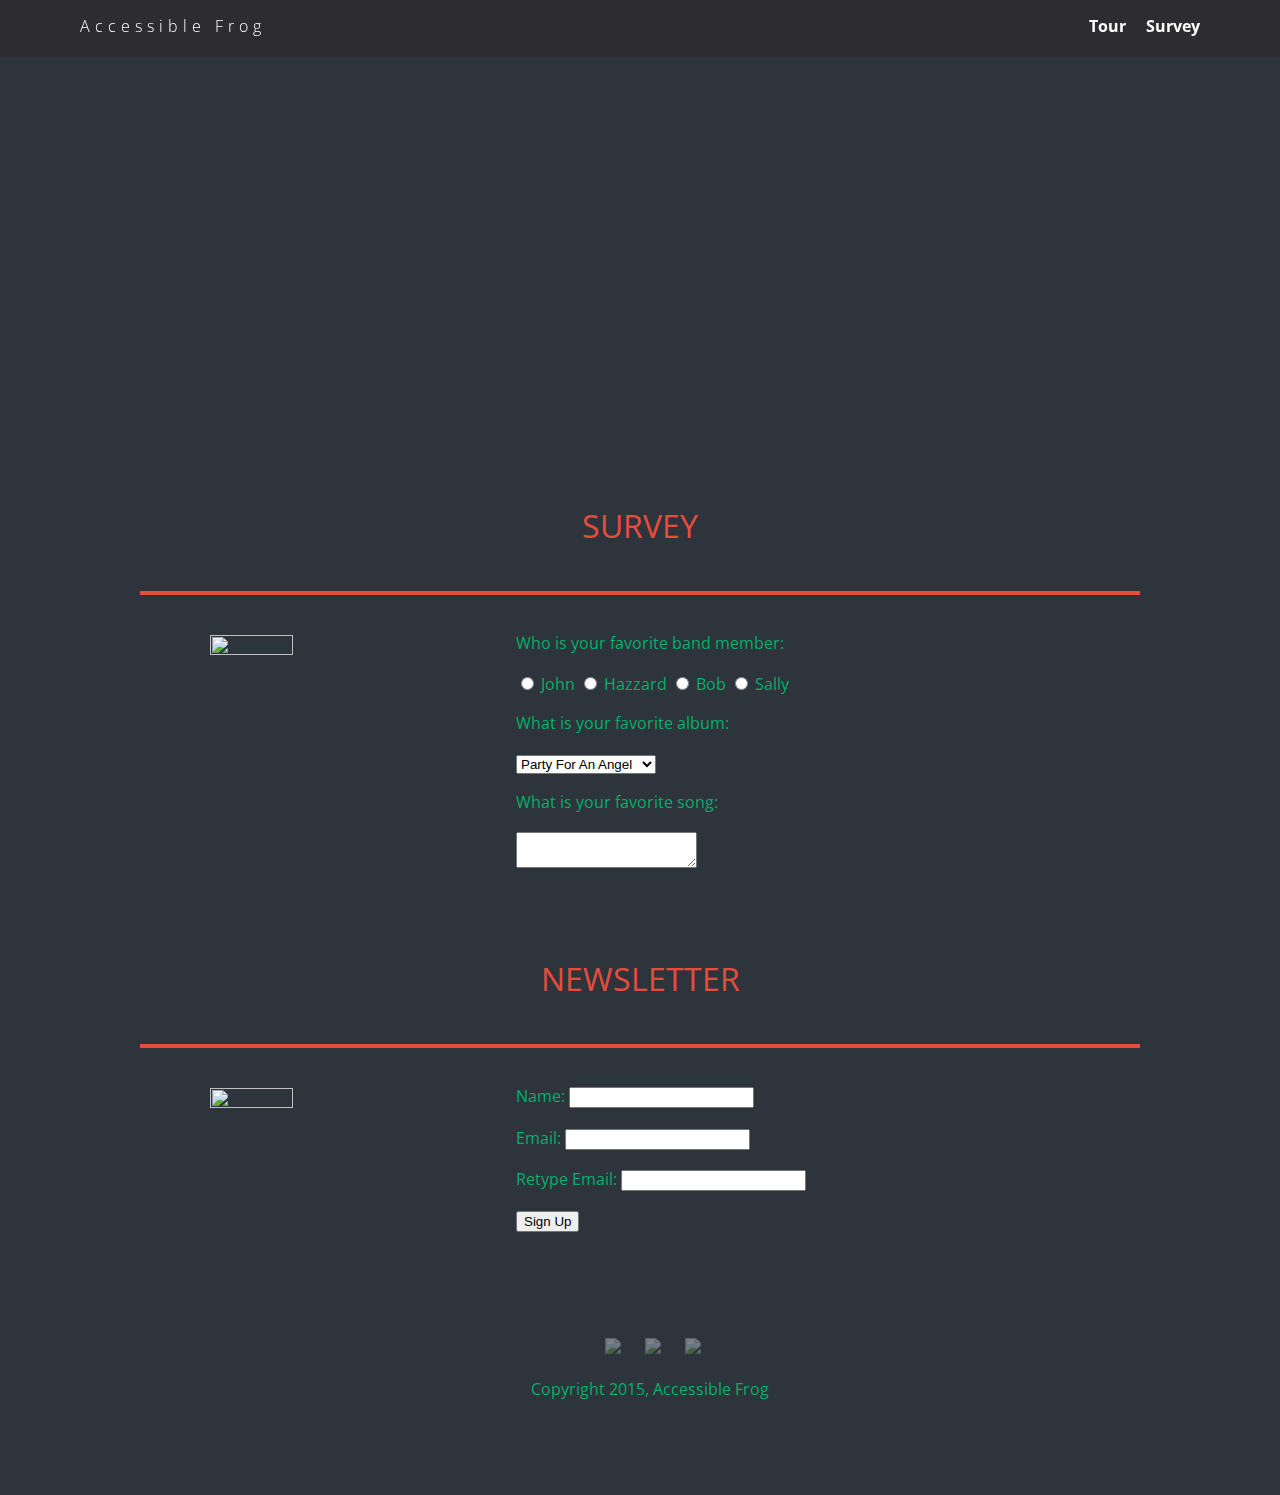
==== survey.html @ 453d73ee "set up safe color palette" ====
<!doctype html>
<html lang="en">
  <head>
    <meta charset="utf-8">
    <link href="css/styles.css" rel="stylesheet" type="text/css" />
    <link href="css/survey.css" rel="stylesheet" type="text/css" />
    <meta name="viewport" content="width=device-width, initial-scale=1, maximum-scale=1, user-scalable=0"/>
    <link href='https://fonts.googleapis.com/css?family=Open+Sans:400,300,600' rel='stylesheet' type='text/css'>
    <title>Accessible Frog</title>
  </head>

  <body>
    <div class="main-nav">
      <ul class="nav">
        <li class="name"><a href="index.html">Accessible Frog</a></li>
        <li><a href="tour.html">Tour</a></li>
        <li><a href="#">Survey</a></li>
      </ul>
    </div>

    <header>
    </header>

    <main>
      <p class= "heading">Survey</p>
      <div class="card">
        <div class="flex">
          <img class="photo" src= "img/concert01.jpg">
          <div class="container">
            <form class = "survey">
              <p>Who is your favorite band member:</p>
              <input type="radio" name="res" value="John"> John
              <input type="radio" name="res" value="Hazzard"> Hazzard
              <input type="radio" name="res" value="Bob"> Bob
              <input type="radio" name="res" value="Sally"> Sally

              <p>What is your favorite album:</p>
              <select id="albums" name="select">
                <option value="1">Party For An Angel</option>
                <option value="2">A Day Of Old</option>
                <option value="3">Finding My Shadow</option>
                <option value="4">Diamond Fireworks</option>
                <option value="5">Enjoy Your Desire</option>
                <option value="6">This Is For You</option>
                <option value="7">Music Of My Life</option>
                <option value="8">Song For Yesterday</option>
                <option value="9">Heroic Forever</option>
                <option value="10">Midnight Fires</option>
                <option value="11">Street Of The Rider</option>
              </select>

              <p>What is your favorite song:</p>
              <textarea></textarea>
            </form>
          </div>
        </div>
      </div>
      <p class= "heading">Newsletter</p>
      <div class="card">
        <div class="flex">
          <img class="photo" src= "img/the_band.jpg">
            <div class="container">
              <form class="newsletter">
                  <p>Name: <input type ="text" name="textfield"></p>
                  <p>Email: <input type ="email" name="textfield"></p>
                  <p>Retype Email: <input type ="email" name="textfield"></p>
                  <button type="submit">Sign Up</button>
              </form>
            </div>
        </div>
      </div>
    </main>

    <footer>
      <ul>
        <li><a href="#" class="social twitter"><img src= "img/twitter-32.png"></a></li>
        <li><a href="#" class="social youtube"><img src= "img/youtube-32.png"></a></li>
        <li><a href="#" class="social spotify"><img src= "img/spotify-32.png"></a></li>
      </ul>
      <p class="copyright">Copyright 2015, Accessible Frog</p>
    </footer>
  </body>
</html>
---- css/styles.css ----
/* Global Layout Set-up */
* {
  box-sizing: border-box;
}

body {
  margin: 0;
  padding: 0;
  text-align: center;
  font-family: 'Open Sans', sans-serif;
  color: #00b16a;
  background: #2e343b;
}

/* Link Styles */

a {
  text-decoration: none;
  color: #fefefe;
}

a:hover {
  color: #fefefe;
}

/* Section Styles */

.main-nav {
  width: 100%;
  background: rgba(45, 43, 48, 0.8);
  min-height: 30px;
  padding: 10px;
  position: fixed;
  text-align: center;
}

.nav {
  display: flex;
  justify-content: space-around;
  font-weight: 700;
  list-style-type: none;
  margin: 0 auto;
  padding: 0;
}

.nav .name {
  display: block;
  margin-right: auto;
  color: white;
  letter-spacing: 5px;
}

.nav li {
  padding: 5px 10px 10px 10px;
}

.nav a {
  transition: all .5s;
}

.nav a:hover {
  color: white
}

header {
  text-align: center;
  background: url('../img/concert02_with_text.jpg') no-repeat top center ;
  background-size: cover;
  overflow: hidden;
  padding-top: 60px;
  height: 350px;
}

.tag {
  color: black;
  padding: 10px;
  letter-spacing: 5px;
}

.name{
  font-weight: 300;
}

header .name{
  font-size: 3em;
}
.tagline {
  font-weight: 600;
  padding: 20px;
  text-transform: uppercase;
  color: #e74c3c
}

.card {
  margin: 30px;
  padding: 20px 40px 40px;
  text-align: left;
  border-top: 4px solid #e74c3c;
  clear: both;
}
.card:hover {
  border-color: #d4b300;
}


.photo{
  display: block;
  width: 200px;
  height: 0%;
  margin: 0 auto;
}

.information{
  width: 100%;
  text-align: center;
  /*display: inline-block;
  position: absolute;*/
}

.heading{
  font-size: 2em;
  text-transform: uppercase;
  color: #e74c3c;
  margin-top: 10px;
}

/* Footer styles */

footer {
  width: 100%;
  min-height: 30px;
  padding: 20px 0 40px 20px;
}

footer .copyright {
  top: -8px;
  font-size: .75em;
}

footer ul {
  list-style-type: none;
  margin: 0;
  padding: 0;
}

footer ul li {
  display: inline-block;
}

a.social {
  display: inline-block;
  margin-left: 5px;
  width: 30px;
  height: 30px;
  background-size: 30px 30px;
  opacity: .4;
  transition: all .5s;
}

a.twitter {
  background-image: url(../img/twitter-32.png);
}

a.youtube {
  background-image: url(../img/youtube-32.png);
}

a.spotify {
  background-image: url(../img/spotify-32.png);
}

a.social:hover {
  opacity: 1;
}
.clearfix {
  clear: both;
}

/* Styles for larger screens */
@media screen and (min-width: 840px) {

  .flex {
    display: -ms-flexbox;      /* TWEENER - IE 10 */
    display: flex;
    max-width: 1200px;
    -ms-flex-pack: distribute;
  }

  header {
    min-height: 470px;
  }

  .nav {
    max-width: 1200px;
    padding: 0 30px;
  }


  main {
    padding-top: 20px;
  }

  main p {
    line-height: 1.6em;
  }

  .card{
    margin: 40px auto;
    padding: 20px 40px 40px;
    width: 80%;
    max-width: 1000px;
  }

  .photo{
    width: 30%;
    margin: 20px 30px;
  }

  .information{
    text-align: left;
  }

  footer {
    font-size: 1.3em;
    max-width: 1200px;
    margin: 40px auto;
  }
}
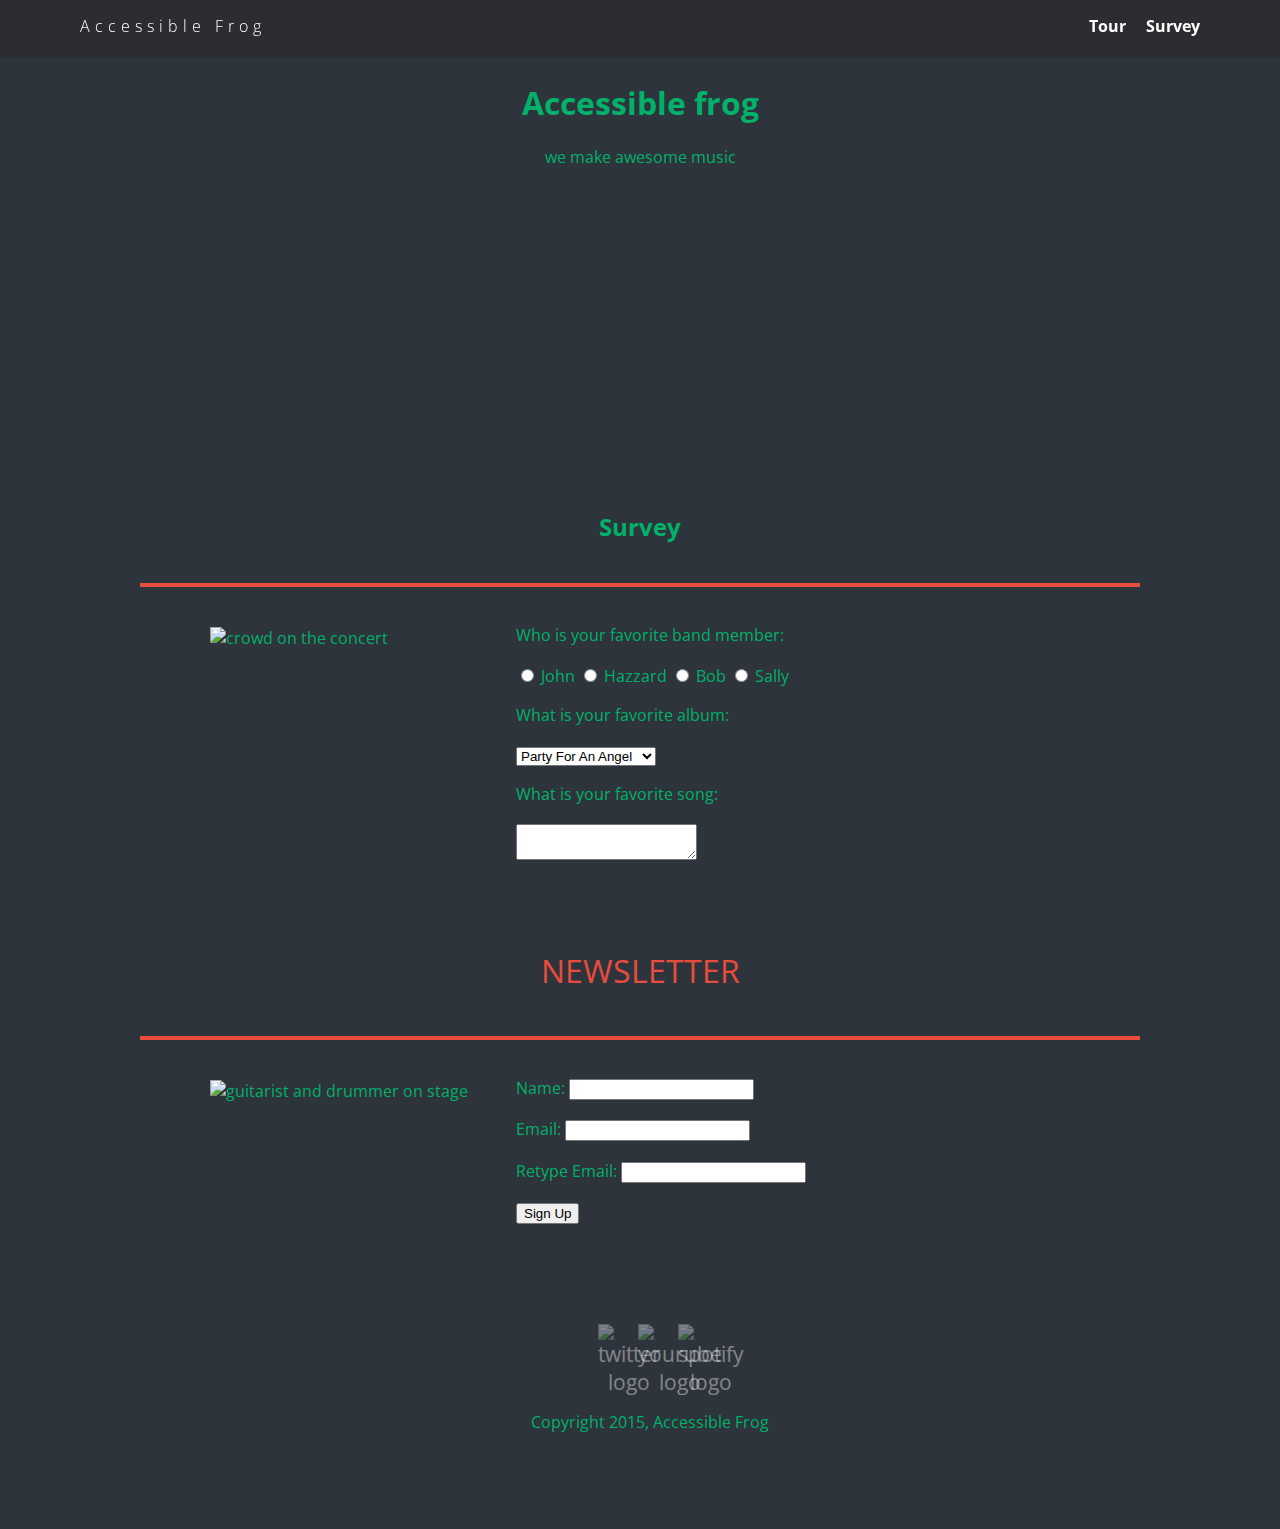
==== commit 9f031054: "Added alts to the images" ====
--- a/survey.html
+++ b/survey.html
@@ -10,22 +10,24 @@
   </head>
 
   <body>
-    <div class="main-nav">
+    <nav class="main-nav">
       <ul class="nav">
         <li class="name"><a href="index.html">Accessible Frog</a></li>
         <li><a href="tour.html">Tour</a></li>
         <li><a href="#">Survey</a></li>
       </ul>
-    </div>
+   </nav>
 
-    <header>
-    </header>
+   <header class="header">
+     <h1 class="header__name">Accessible frog</h1>
+     <p class="header__text">we make awesome music</p>
+   </header>
 
     <main>
-      <p class= "heading">Survey</p>
+      <h2 class= "card__heading">Survey</h2>
       <div class="card">
         <div class="flex">
-          <img class="photo" src= "img/concert01.jpg">
+          <img class="photo" src= "img/concert01.jpg" alt="crowd on the concert">
           <div class="container">
             <form class = "survey">
               <p>Who is your favorite band member:</p>
@@ -58,7 +60,7 @@
       <p class= "heading">Newsletter</p>
       <div class="card">
         <div class="flex">
-          <img class="photo" src= "img/the_band.jpg">
+          <img class="photo" src= "img/the_band.jpg" alt="guitarist and drummer on stage">
             <div class="container">
               <form class="newsletter">
                   <p>Name: <input type ="text" name="textfield"></p>
@@ -73,9 +75,9 @@
 
     <footer>
       <ul>
-        <li><a href="#" class="social twitter"><img src= "img/twitter-32.png"></a></li>
-        <li><a href="#" class="social youtube"><img src= "img/youtube-32.png"></a></li>
-        <li><a href="#" class="social spotify"><img src= "img/spotify-32.png"></a></li>
+        <li><a href="#" class="social twitter"><img src= "img/twitter-32.png" alt="twitter logo"></a></li>
+        <li><a href="#" class="social youtube"><img src= "img/youtube-32.png" alt="yourube logo"></a></li>
+        <li><a href="#" class="social spotify"><img src= "img/spotify-32.png" alt="spotify logo"></a></li>
       </ul>
       <p class="copyright">Copyright 2015, Accessible Frog</p>
     </footer>
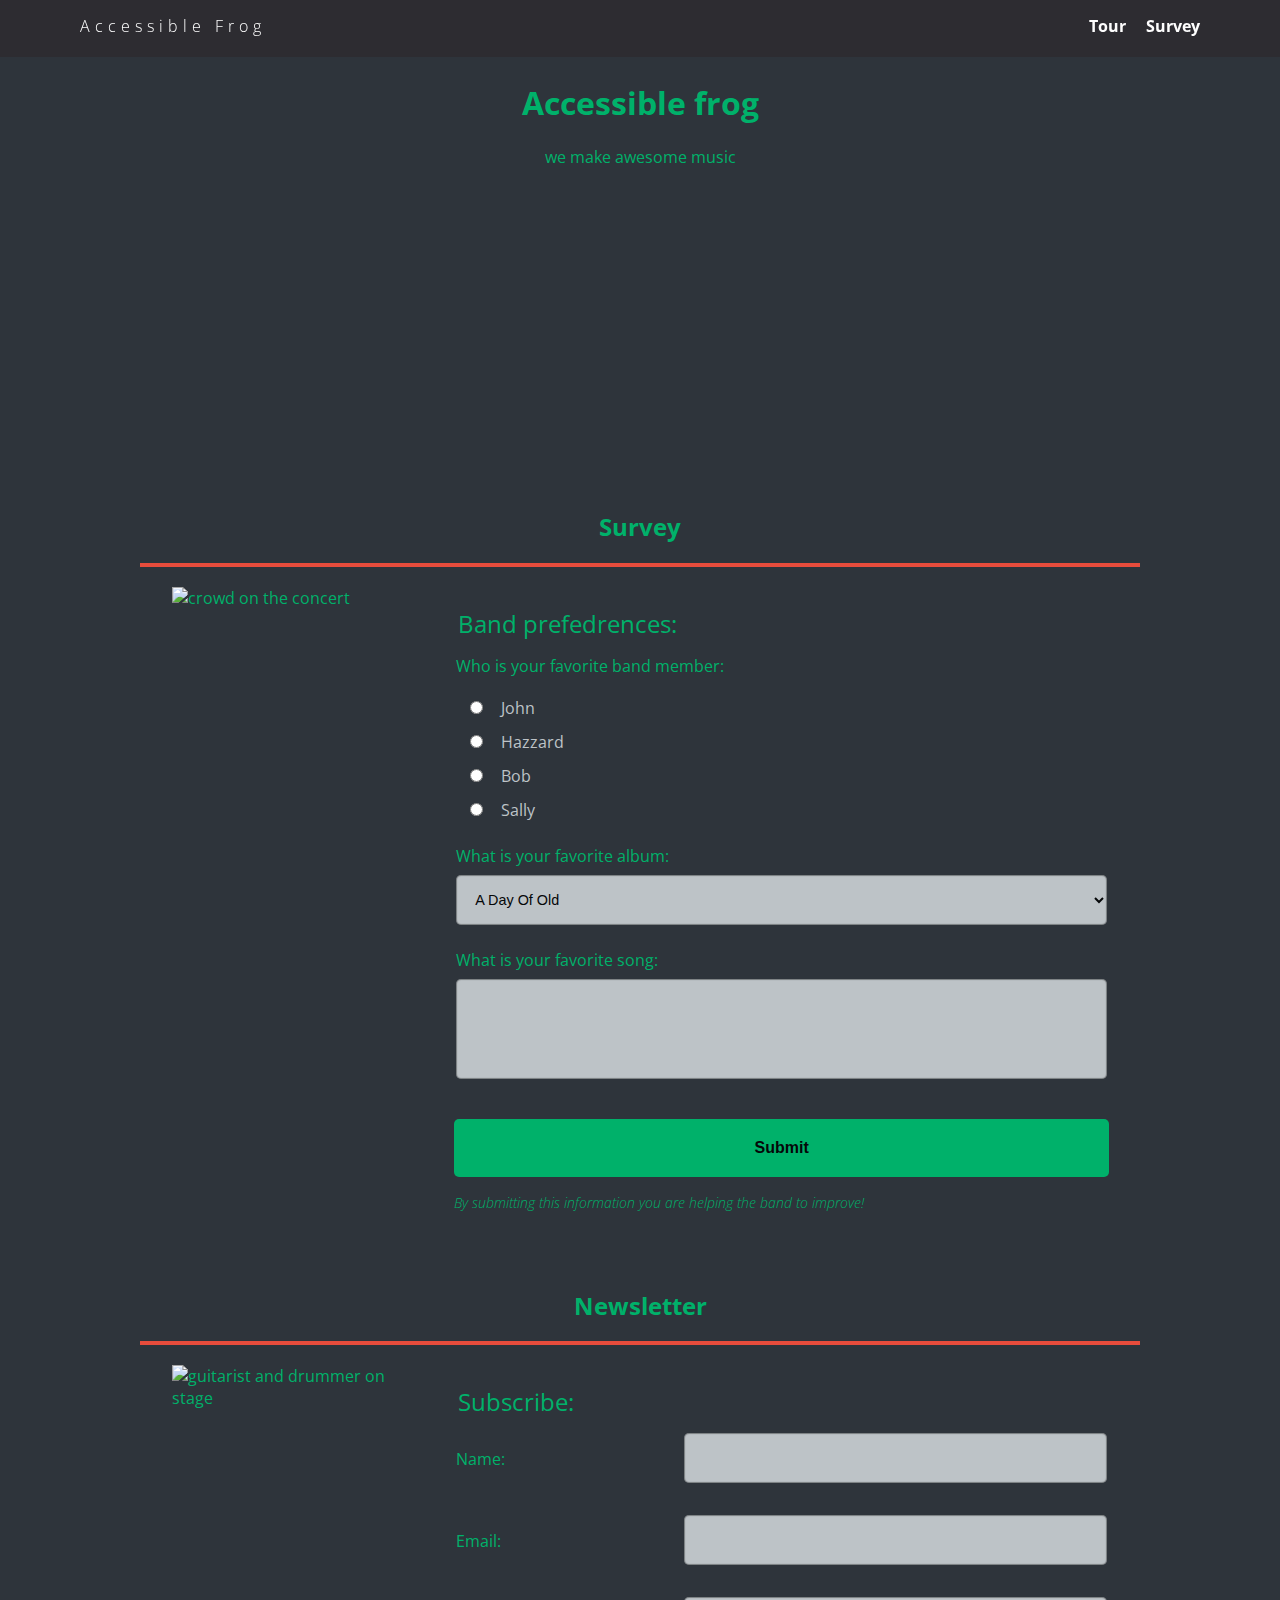
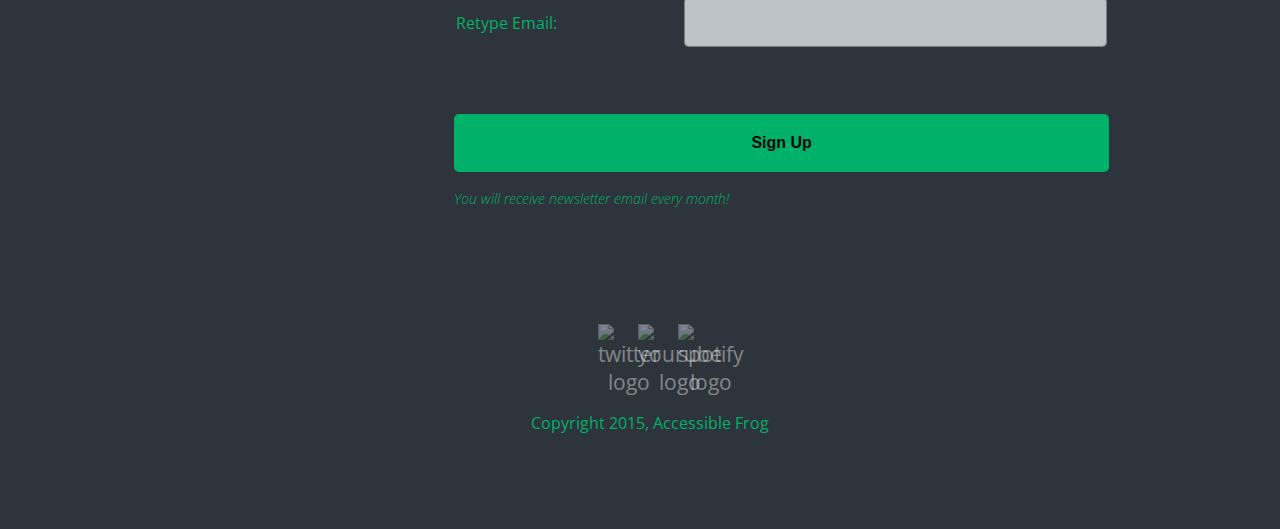
==== commit 571460e5: "added landmark roles and aria describedby" ====
--- a/survey.html
+++ b/survey.html
@@ -1,85 +1,111 @@
 <!doctype html>
 <html lang="en">
-  <head>
-    <meta charset="utf-8">
-    <link href="css/styles.css" rel="stylesheet" type="text/css" />
-    <link href="css/survey.css" rel="stylesheet" type="text/css" />
-    <meta name="viewport" content="width=device-width, initial-scale=1, maximum-scale=1, user-scalable=0"/>
-    <link href='https://fonts.googleapis.com/css?family=Open+Sans:400,300,600' rel='stylesheet' type='text/css'>
-    <title>Accessible Frog</title>
-  </head>
+<head>
+   <meta charset="utf-8">
+   <link href="css/styles.css" rel="stylesheet" type="text/css" />
+   <link href="css/survey.css" rel="stylesheet" type="text/css" />
+   <meta name="viewport" content="width=device-width, initial-scale=1, maximum-scale=1, user-scalable=0"/>
+   <link href='https://fonts.googleapis.com/css?family=Open+Sans:400,300,600' rel='stylesheet' type='text/css'>
+   <title>Accessible Frog</title>
+</head>
 
-  <body>
-    <nav class="main-nav">
+<body>
+   <nav class="main-nav" role="navigation">
       <ul class="nav">
-        <li class="name"><a href="index.html">Accessible Frog</a></li>
-        <li><a href="tour.html">Tour</a></li>
-        <li><a href="#">Survey</a></li>
+         <li class="name"><a href="index.html">Accessible Frog</a></li>
+         <li class="nav__item"><a href="tour.html">Tour</a></li>
+         <li class="nav__item"><a href="survey.html">Survey</a></li>
       </ul>
    </nav>
 
-   <header class="header">
-     <h1 class="header__name">Accessible frog</h1>
-     <p class="header__text">we make awesome music</p>
+   <header class="header" role="banner">
+      <h1 class="header__name">Accessible frog</h1>
+      <p class="header__text">we make awesome music</p>
    </header>
 
-    <main>
+   <main role="main">
       <h2 class= "card__heading">Survey</h2>
       <div class="card">
-        <div class="flex">
-          <img class="photo" src= "img/concert01.jpg" alt="crowd on the concert">
-          <div class="container">
-            <form class = "survey">
-              <p>Who is your favorite band member:</p>
-              <input type="radio" name="res" value="John"> John
-              <input type="radio" name="res" value="Hazzard"> Hazzard
-              <input type="radio" name="res" value="Bob"> Bob
-              <input type="radio" name="res" value="Sally"> Sally
+         <div class="flex">
+            <img class="photo" src= "img/concert01.jpg" alt="crowd on the concert">
+            <div class="container">
+               <form action="survey.html" method="post" class="survey">
+                  <fieldset>
+                     <legend>Band prefedrences:</legend>
 
-              <p>What is your favorite album:</p>
-              <select id="albums" name="select">
-                <option value="1">Party For An Angel</option>
-                <option value="2">A Day Of Old</option>
-                <option value="3">Finding My Shadow</option>
-                <option value="4">Diamond Fireworks</option>
-                <option value="5">Enjoy Your Desire</option>
-                <option value="6">This Is For You</option>
-                <option value="7">Music Of My Life</option>
-                <option value="8">Song For Yesterday</option>
-                <option value="9">Heroic Forever</option>
-                <option value="10">Midnight Fires</option>
-                <option value="11">Street Of The Rider</option>
-              </select>
+                     <label>Who is your favorite band member:</label>
 
-              <p>What is your favorite song:</p>
-              <textarea></textarea>
-            </form>
-          </div>
-        </div>
+                        <input type="radio" id="group-member--john" value="John" name="res" >
+                        <label for="group-member--john" class="light">John</label><br>
+
+                        <input type="radio" id="group-member--hazzard" value="Hazzard" name="res" >
+                        <label for="group-member--hazzard" class="light">Hazzard</label><br>
+
+                        <input type="radio" id="group-member--bob" value="Bob" name="res" >
+                        <label for="group-member--bob" class="light">Bob</label><br>
+
+                        <input type="radio" id="group-member--sally" value="Sally" name="res" >
+                        <label for="group-member--sally" class="light">Sally</label><br>
+
+
+                     <label for="albums">What is your favorite album:</label>
+                     <select id="albums" name="select">
+                        <option value="1" selected>A Day Of Old</option>
+                        <option value="2">Diamond Fireworks</option>
+                        <option value="3">Enjoy Your Desire</option>
+                        <option value="4">Finding My Shadow</option>
+                        <option value="5">Heroic Forever</option>
+                        <option value="6">Midnight Fires</option>
+                        <option value="7">Music Of My Life</option>
+                        <option value="8">Party For An Angel</option>
+                        <option value="9">Song For Yesterday</option>
+                        <option value="10">Street Of The Rider</option>
+                        <option value="11">This Is For You</option>
+                     </select>
+
+                     <label for="fav-song">What is your favorite song:</label>
+                     <textarea id="fav-song" name="fav-song"></textarea>
+                  </fieldset>
+                  <button type="submit" aria-describedby="hint--survey">Submit</button>
+                  <p class="hint" id="hint--survey">By submitting this information you are helping the band to improve!</p>
+               </form>
+            </div>
+         </div>
       </div>
-      <p class= "heading">Newsletter</p>
+      <h2 class= "card__heading">Newsletter</h2>
       <div class="card">
-        <div class="flex">
-          <img class="photo" src= "img/the_band.jpg" alt="guitarist and drummer on stage">
+         <div class="flex">
+            <img class="photo" src= "img/the_band.jpg" alt="guitarist and drummer on stage">
             <div class="container">
-              <form class="newsletter">
-                  <p>Name: <input type ="text" name="textfield"></p>
-                  <p>Email: <input type ="email" name="textfield"></p>
-                  <p>Retype Email: <input type ="email" name="textfield"></p>
-                  <button type="submit">Sign Up</button>
-              </form>
+               <form action="survey.html" method="post" class="newsletter">
+                  <fieldset>
+                     <legend>Subscribe:</legend>
+
+                     <label for="name">Name:</label>
+                     <input id="name" type ="text" name="textfield">
+
+                     <label for="email">Email:</label>
+                     <input id="email" type ="email" name="textfield">
+
+                     <label for="email-check">Retype Email:</label>
+                     <input id="email-check" type ="email" name="textfield">
+                  </fieldset>
+
+                  <button type="submit" aria-describedby="hint--newsletter">Sign Up</button>
+                  <p class="hint" id="newsletter">You will receive newsletter email every month!</p>
+               </form>
             </div>
-        </div>
+         </div>
       </div>
-    </main>
+   </main>
 
-    <footer>
+   <footer role="contentinfo">
       <ul>
-        <li><a href="#" class="social twitter"><img src= "img/twitter-32.png" alt="twitter logo"></a></li>
-        <li><a href="#" class="social youtube"><img src= "img/youtube-32.png" alt="yourube logo"></a></li>
-        <li><a href="#" class="social spotify"><img src= "img/spotify-32.png" alt="spotify logo"></a></li>
+         <li><a href="#" class="social twitter"><img src= "img/twitter-32.png" alt="twitter logo"></a></li>
+         <li><a href="#" class="social youtube"><img src= "img/youtube-32.png" alt="yourube logo"></a></li>
+         <li><a href="#" class="social spotify"><img src= "img/spotify-32.png" alt="spotify logo"></a></li>
       </ul>
       <p class="copyright">Copyright 2015, Accessible Frog</p>
-    </footer>
-  </body>
+   </footer>
+</body>
 </html>
--- a/css/survey.css
+++ b/css/survey.css
@@ -0,0 +1,140 @@
+/* Survey page styles */
+.card,
+.photo {
+   margin: 0 auto;
+   padding-left: 1rem;
+   padding-right: 1rem;
+}
+
+.photo {
+   width: 100%;
+}
+
+.container{
+   width: 100%;
+}
+
+.survey,
+.newsletter {
+   width: 100%;
+   margin: 0 auto;
+}
+
+form {
+  margin: 0 auto;
+  text-align: left;
+  display: inline-block;
+}
+
+fieldset {
+   border: none;
+   padding: 15px;
+   margin-top: 20px;
+}
+
+label {
+   font-size: 1rem;
+   display: block;
+   margin-top: 1.5em;
+   margin-bottom: .5em;
+}
+
+fieldset > label:first-of-type {
+   margin-top: 0;
+}
+
+legend {
+   font-size: 1.5rem;
+   color: #00b16a;
+}
+
+
+
+label.light {
+   display: inline;
+   color: #bdc3c7;
+   cursor: pointer;
+}
+
+input[type="text"],
+input[type="email"],
+textarea,
+select {
+   color: #050709;
+   font-size: .9rem;
+   border: none;
+   outline: 0;
+   height: 50px;
+   box-shadow: inset 0px 0px 1px 1px rgba(0,0,0,0.37);
+   border-radius: 5px;
+   padding: 15px;
+   background-color: #bdc3c7;
+   transition: background-color .5s;
+      width: 100%;
+}
+
+input:focus,
+textarea:focus {
+   color: #050709;
+   box-shadow: none;
+   background-color: #00b16a;
+   transition: background-color .5s;
+}
+
+textarea {
+   resize: none;
+   height: 100px;
+}
+
+input[type="radio"]{
+   margin: 16px 14px 0;
+}
+
+button {
+   font-weight: bold;
+  padding: 20px 0;
+  color: #050709;
+  background-color: #00b16a;
+  font-size: 1rem;
+  border-radius: 5px;
+  min-width: calc(100% - 30px);
+  border: none;
+  margin-top: 20px;
+  margin-left: 15px;
+}
+
+button:hover {
+   background-color: #009851;
+   color: #fefefe;
+   cursor: pointer;
+}
+
+.hint {
+   display: inline-block;
+   margin-left: 15px;
+   font-size: .9rem;
+   font-weight: 300;
+   font-style: italic;
+}
+
+/* Styles for larger screens */
+@media screen and (min-width: 840px) {
+  .photo{
+    width: 40%;
+  }
+
+  .newsletter fieldset label {
+      width: 35%;
+      float: left;
+      clear: both;
+      margin: 0 0 30px;
+      padding: 15px 0;
+   }
+
+   .newsletter fieldset input,
+   .newsletter fieldset select{
+      width: 65%;
+      float: right;
+   }
+
+}
